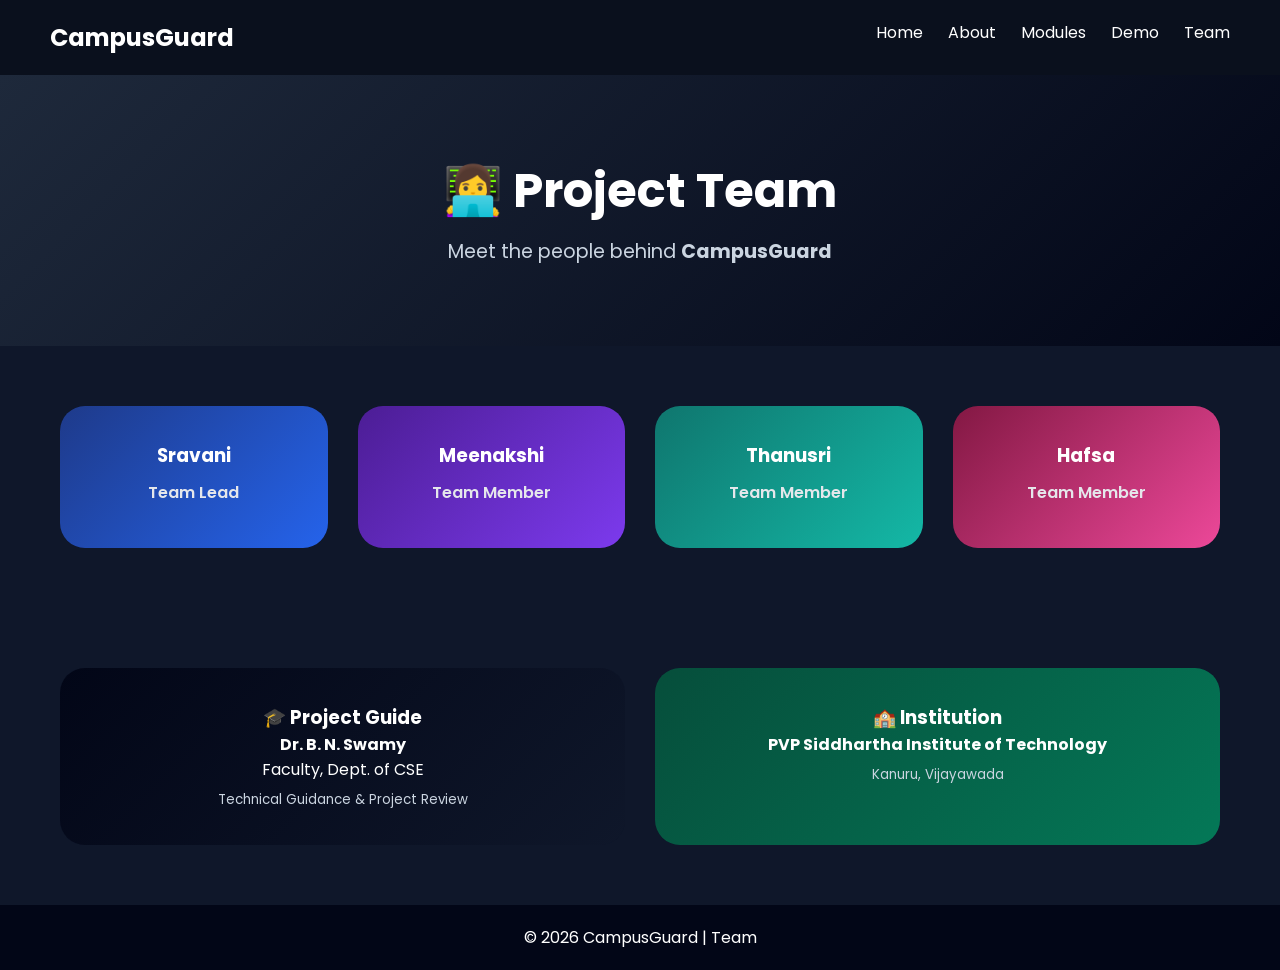
==== frontend/team.html @ 8f0d050c "Initial working version of CampusGuard project" ====
<!DOCTYPE html>
<html lang="en">
<head>
  <meta charset="UTF-8">
  <title>CampusGuard – Team</title>

  <link rel="stylesheet" href="css/style.css">
  <link href="https://fonts.googleapis.com/css2?family=Poppins:wght@400;600&display=swap" rel="stylesheet">
</head>

<body class="team-theme">

<!-- NAVBAR -->
<nav class="navbar">
  <h2 class="logo">CampusGuard</h2>
  <ul>
    <li><a href="index.html">Home</a></li>
    <li><a href="about.html">About</a></li>
    <li><a href="modules.html">Modules</a></li>
    <li><a href="demo.html">Demo</a></li>
    <li><a href="team.html" class="active">Team</a></li>
  </ul>
</nav>

<!-- HEADER -->
<section class="page-header reveal">
  <h1>👩‍💻 Project Team</h1>
  <p>Meet the people behind <b>CampusGuard</b></p>
</section>

<!-- TEAM MEMBERS -->
<section class="team-section reveal">

  <div class="team-card gradient-blue">
    <h3>Sravani</h3>
    <p class="role">Team Lead</p>
    <small></small>
  </div>

  <div class="team-card gradient-purple">
    <h3>Meenakshi</h3>
    <p class="role">Team Member</p>
    <small></small>
  </div>

  <div class="team-card gradient-teal">
    <h3>Thanusri</h3>
    <p class="role">Team Member</p>
    <small></small>
  </div>

  <div class="team-card gradient-pink">
    <h3>Hafsa</h3>
    <p class="role">Team Member</p>
    <small></small>
  </div>

</section>

<!-- GUIDE & INSTITUTION -->
<section class="team-section reveal">

  <div class="team-card gradient-dark">
    <h3>🎓 Project Guide</h3>
    <h4>Dr. B. N. Swamy</h4>
    <p>Faculty, Dept. of CSE</p>
    <small>Technical Guidance & Project Review</small>
  </div>

  <div class="team-card gradient-green">
    <h3>🏫 Institution</h3>
    <p><b>PVP Siddhartha Institute of Technology</b></p>
    <small>Kanuru, Vijayawada</small>
  </div>

</section>

<footer>
  <p>© 2026 CampusGuard | Team</p>
</footer>

<script src="js/script.js"></script>
</body>
</html>
---- frontend/css/style.css ----
* {
  margin: 0;
  padding: 0;
  box-sizing: border-box;
  font-family: 'Poppins', sans-serif;
}

body {
  background: #0F172A;
  color: white;
}

/* NAVBAR */
.navbar {
  display: flex;
  justify-content: space-between;
  padding: 20px 50px;
  background: rgba(0,0,0,0.3);
}

.navbar ul {
  list-style: none;
  display: flex;
}

.navbar ul li {
  margin-left: 25px;
}

.navbar ul li a {
  color: white;
  text-decoration: none;
}

/* HERO */
.hero {
  height: 80vh;
  text-align: center;
  padding-top: 150px;
  background: linear-gradient(135deg, #6C63FF, #00D4FF);
}

.hero h1 {
  font-size: 3.5rem;
}

.hero p {
  font-size: 1.5rem;
  margin: 20px 0;
}

.hero-buttons {
  margin-top: 30px;
}

.btn {
  padding: 12px 30px;
  background: white;
  color: black;
  border-radius: 30px;
  text-decoration: none;
  margin: 10px;
  font-weight: 600;
}

.outline {
  background: transparent;
  border: 2px solid white;
  color: white;
}


/* ================= HOME PAGE FIX ================= */

/* HOME MODULE GRID */
.home-modules {
  display: grid;
  grid-template-columns: repeat(4, 1fr);
  gap: 30px;
  padding: 60px;
  background: linear-gradient(135deg, #6C63FF, #00D4FF);
}

/* HOME CARDS */
.home-card {
  padding: 35px;
  border-radius: 22px;
  color: white;
  text-align: center;
  min-height: 180px;

  backdrop-filter: blur(12px);
  border: 1px solid rgba(255,255,255,0.18);

  transition: all 0.4s ease;
  cursor: pointer;
  position: relative;
}

/* INDIVIDUAL COLORS */
.home-card.violence {
  background: linear-gradient(135deg, #3B0764, #581C87);
}

.home-card.lost {
  background: linear-gradient(135deg, #042F2E, #065F46);
}

.home-card.abuse {
  background: linear-gradient(135deg, #7C2D12, #9A3412);
}

.home-card.keyword {
  background: linear-gradient(135deg, #1E3A8A, #1D4ED8);
}

/* HOVER ANIMATION */
.home-card:hover {
  transform: translateY(-12px) scale(1.03);
  box-shadow: 0 25px 40px rgba(0,0,0,0.35);
}


/* SHINE EFFECT */
.home-card::after {
  content: "";
  position: absolute;
  inset: 0;
  background: radial-gradient(circle at top left, rgba(255,255,255,0.25), transparent 60%);
  opacity: 0;
  transition: opacity 0.4s;
}

.home-card:hover::after {
  opacity: 1;
}

/* REVEAL ANIMATION (FIXED) */
.reveal {
  opacity: 0;
  transform: translateY(40px);
  transition: all 0.8s ease;
}

.reveal.active {
  opacity: 1;
  transform: translateY(0);
}



.card {
  background: rgba(255,255,255,0.1);
  padding: 40px;
  border-radius: 20px;
  text-align: center;
  backdrop-filter: blur(10px);
  transition: transform 0.3s;
}

.card:hover {
  transform: translateY(-10px);
}

/* FOOTER */
footer {
  text-align: center;
  padding: 20px;
  background: #020617;
}
/* PAGE HEADER */
.page-header {
  text-align: center;
  padding: 80px 20px;
  background: linear-gradient(135deg, #1E293B, #020617);
}

.page-header h1 {
  font-size: 3rem;
}

.page-header p {
  margin-top: 10px;
  font-size: 1.2rem;
  color: #CBD5E1;
}

/* ================= MODULES PAGE BACKGROUND ================= */

.modules-theme {
  background: linear-gradient(135deg, #020617, #111827);
  min-height: 100vh;
}


/* MODULES GRID */
.modules-grid {
  display: grid;
  grid-template-columns: repeat(2, 1fr);
  gap: 40px;
  padding: 60px;
}

/* ================= MODULE CARD BASE ================= */

.module-card {
  padding: 40px;
  border-radius: 26px;
  color: white;
  backdrop-filter: blur(12px);
  border: 1px solid rgba(255,255,255,0.12);
  transition: all 0.4s ease;
  position: relative;
}

/* ================= INDIVIDUAL MODULE COLORS ================= */

/* Violence Detection – Purple */
.module-card.violence {
  background: linear-gradient(135deg, #4C1D95, #6D28D9);
}

/* Lost & Found – Green */
.module-card.lost {
  background: linear-gradient(135deg, #064E3B, #059669);
}

/* Abusive Language – Orange */
.module-card.abuse {
  background: linear-gradient(135deg, #7C2D12, #EA580C);
}

/* Keyword Detection – Blue */
.module-card.keyword {
  background: linear-gradient(135deg, #1E3A8A, #2563EB);
}


.module-card:hover {
  transform: translateY(-12px) scale(1.02);
  box-shadow: 0 30px 60px rgba(0,0,0,0.4);
}

.module-card h3 {
  font-size: 1.5rem;
  margin-bottom: 15px;
}

.module-card ul {
  margin: 15px 0;
  padding-left: 20px;
}

.module-card ul li {
  margin-bottom: 8px;
  color: #E5E7EB;
}

.btn.small {
  display: inline-block;
  margin-top: 15px;
  padding: 8px 20px;
  font-size: 0.9rem;
}
/* DEMO GRID */
.demo-grid {
  display: grid;
  grid-template-columns: repeat(auto-fit, minmax(260px, 1fr));
  gap: 35px;
  padding: 60px;
}

.demo-card {
  padding: 35px;
  border-radius: 25px;
  backdrop-filter: blur(12px);
  color: white;
  transition: all 0.4s ease;
  position: relative;
}

.demo-card:hover {
  transform: translateY(-12px) scale(1.03);
  box-shadow: 0 25px 50px rgba(0,0,0,0.4);
}

.demo-card h3 {
  margin-bottom: 15px;
}

.demo-card input,
.demo-card textarea {
  width: 100%;
  margin: 10px 0;
  padding: 10px;
  border-radius: 10px;
  border: none;
}

.demo-card textarea {
  height: 80px;
}

.result span {
  margin-top: 10px;
  color: #22D3EE;
  font-Weight:600;
}
/* ABOUT PAGE */
.about-content {
  padding: 60px;
  display: grid;
  grid-template-columns: repeat(2, 1fr);
  gap: 40px;
}

.about-box {
  background: rgba(255,255,255,0.08);
  padding: 30px;
  border-radius: 25px;
  backdrop-filter: blur(10px);
}

.about-box h2 {
  margin-bottom: 15px;
}

.about-box ul {
  padding-left: 20px;
}

.about-box ul li {
  margin-bottom: 10px;
  color: #E5E7EB;
}
/* TEAM PAGE */
.team-section {
  padding: 60px;
  display: grid;
  grid-template-columns: repeat(3, 1fr);
  gap: 30px;
}

/* TEAM PAGE */
.team-section {
  padding: 60px;
  display: grid;
  grid-template-columns: repeat(auto-fit, minmax(250px, 1fr));
  gap: 30px;
}

.team-card {
 
  padding: 35px;
  border-radius: 25px;
  text-align: center;
  color:white;
  backdrop-filter: blur(12px);
  transition: transform 0.3s;
}

.team-card:hover {
  transform: translateY(-12px) scale(1.05);
  box-shadow: 0 20px 40px rgba(0,0,0,0.4);
}

.team-card .role {
  font-weight: 600;
  margin-top: 10px;
  color: #E5E7EB;
}

.team-card small {
  display: block;
  margin-top: 8px;
  color: #CBD5E1;
}

.contact-section {
  text-align: center;
  padding: 40px;
  background: #020617;
}


.btn:hover {
  box-shadow: 0 0 20px rgba(34,211,238,0.8);
}
/* ---------- GRADIENT BOX COLORS ---------- */
.gradient-green {
  background: linear-gradient(135deg, #064e3b, #047857);
}

.gradient-purple {
  background: linear-gradient(135deg, #4c1d95, #7c3aed);
}

.gradient-blue {
  background: linear-gradient(135deg, #1e3a8a, #2563eb);
}

.gradient-orange {
  background: linear-gradient(135deg, #7c2d12, #ea580c);
}

.gradient-teal {
  background: linear-gradient(135deg, #0f766e, #14b8a6);
}

.gradient-pink {
  background: linear-gradient(135deg, #831843, #ec4899);
}

.gradient-dark {
  background: linear-gradient(135deg, #020617, #0f172a);
}

/* ---------- WORKFLOW IMAGE ---------- */
.workflow-img {
  width: 100%;
  max-width: 900px;
  margin: 30px auto 0;
  display: block;
  background: white;
  padding: 15px;
  border-radius: 18px;
  box-shadow: 0 15px 35px rgba(0,0,0,0.45);
}

/* ---------- FULL WIDTH ---------- */
.full-width {
  grid-column: span 2;
}

/* ---------- ANIMATION ---------- */
.reveal {
  opacity: 0;
  transform: translateY(40px);
  transition: all 0.8s ease;
}

.reveal.active {
  opacity: 1;
  transform: translateY(0);
}
.gradient-red {
  background: linear-gradient(135deg, #7f1d1d, #dc2626);
}
.result span {
  opacity: 1 !important;
  color: #fff !important;
  display: inline !important;
}
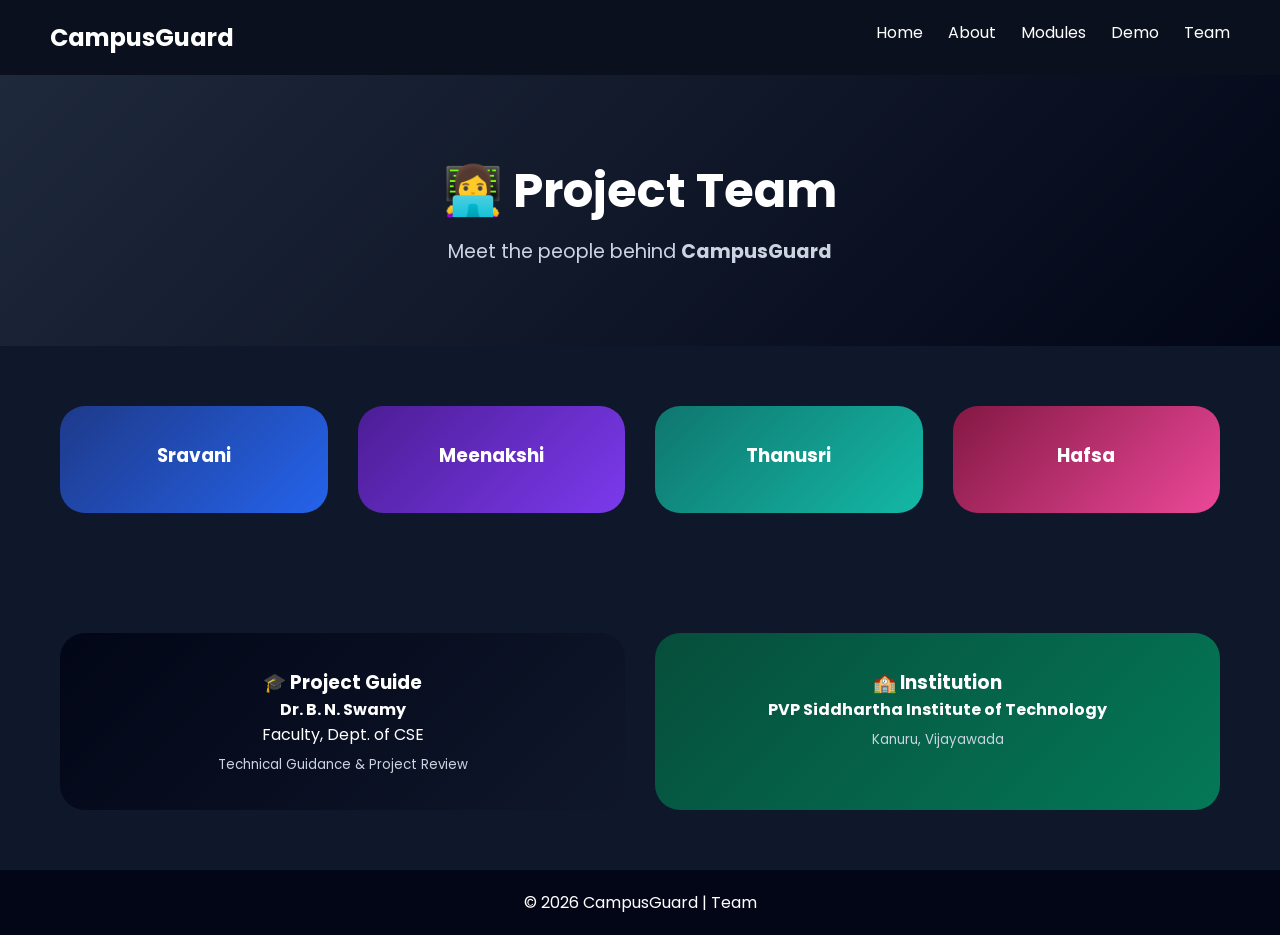
==== commit 6d97af44: "done" ====
--- a/frontend/team.html
+++ b/frontend/team.html
@@ -33,25 +33,25 @@
 
   <div class="team-card gradient-blue">
     <h3>Sravani</h3>
-    <p class="role">Team Lead</p>
+    
     <small></small>
   </div>
 
   <div class="team-card gradient-purple">
     <h3>Meenakshi</h3>
-    <p class="role">Team Member</p>
+    
     <small></small>
   </div>
 
   <div class="team-card gradient-teal">
     <h3>Thanusri</h3>
-    <p class="role">Team Member</p>
+    
     <small></small>
   </div>
 
   <div class="team-card gradient-pink">
     <h3>Hafsa</h3>
-    <p class="role">Team Member</p>
+    
     <small></small>
   </div>
 
